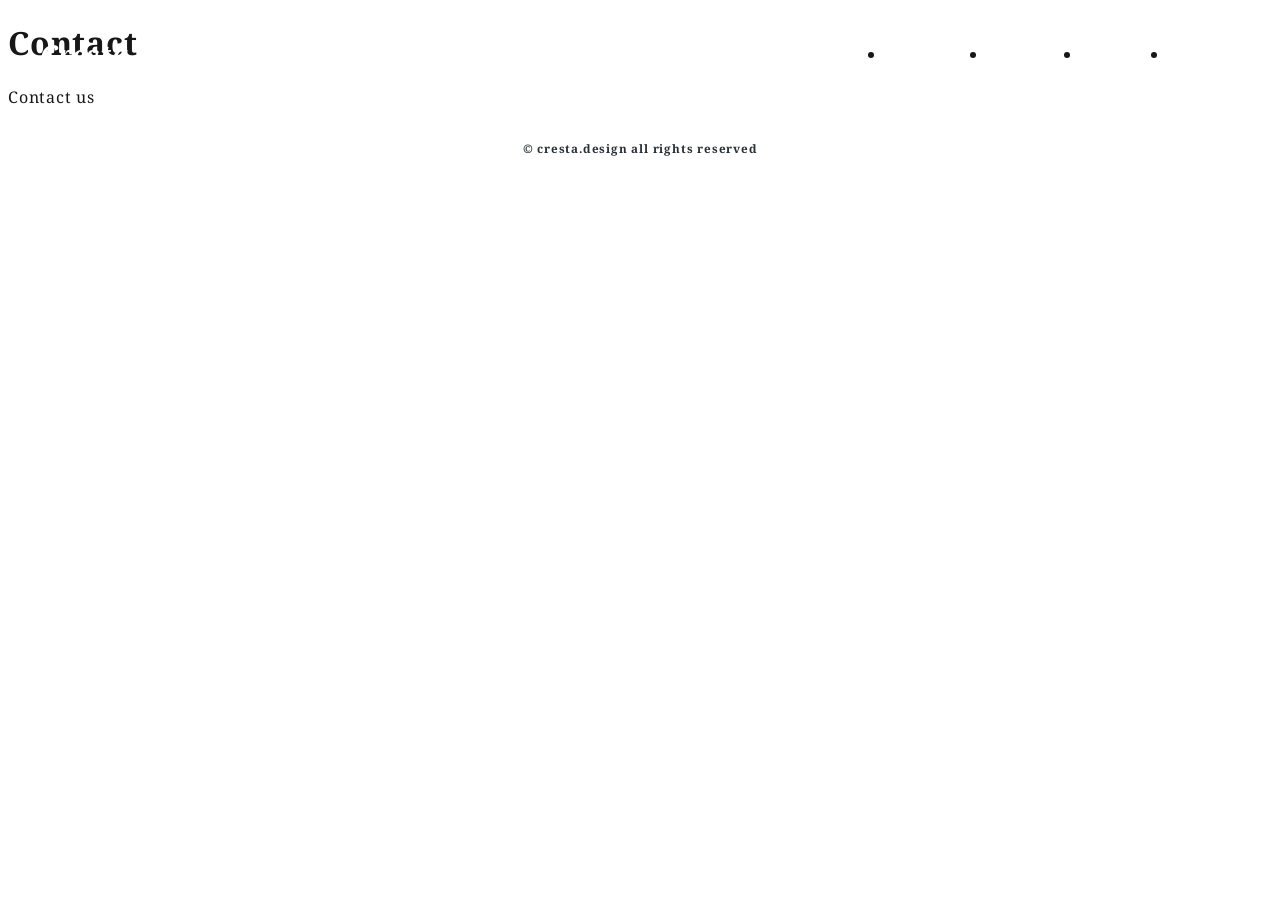
==== contact/index.html @ 28ac99b9 "11/19_5_5:00" ====
<!DOCTYPE html>
<html lang="ja">
<head>
    <meta charset="UTF-8">
    <meta name="viewport" content="width=device-width, initial-scale=1.0">
    <meta http-equiv="X-UA-Compatible" content="ie=edge">
    <title>Cresta Design ｜ お問い合わせ</title>
    <link rel="preconnect" href="https://fonts.googleapis.com">
    <link rel="preconnect" href="https://fonts.gstatic.com" crossorigin>
    <link href="https://fonts.googleapis.com/css2?family=Noto+Serif+JP:wght@200..900&family=Noto+Serif:ital,wght@0,100..900;1,100..900&display=swap" rel="stylesheet">
    <link rel="stylesheet" type ="text/css" href="./css/reset.css"> 
    <link rel="stylesheet" type ="text/css" href="./css/slick.css"/>
    <link rel="stylesheet" href ="../css/contact.css"><!--リセットCSS→CSS --> 
</head>
<body>
       <!--header -->  
<header class="header">
    <div class="header-inner">
        <h1 class="site-title"><a href="../index.html">Cresta Design</a></h1>     
        <nav class="header-nav">

            <ul class="nav-list">
                <li class="nav-item"><a href="#!">Concept</a></li>
                <li class="nav-item"><a href="#!">Service</a></li>
                <li class="nav-item"><a href="#!">Works</a></li>
                <li class="nav-item"><a href="./index.html">Contact</a></li>
            </ul>
        </nav>
        <button class="burger-btn">
            <span class="bar bar_top"></span>
            <span class="bar bar_mid"></span>
            <span class="bar bar_bottom"></span>
        </button>
    </div> 
</header>
<!--//header -->  

<!--main -->  
<main>
    <!--page-title --> 
    <div class="page-title-wrapper">
        <h1 class="page-title">Contact</h1>
        <div class="page-title-bottom">Contact us</div>
    </div>
        <!--//page-title --> 

    <form action="">
    </form>

</main>
<!--//main -->  
<!-- footer-->
    <footer class="footer">
        <small>&copy; cresta.design all rights reserved</small>
    </footer>
<!-- //footer-->

<script src="https://ajax.googleapis.com/ajax/libs/jquery/3.7.1/jquery.min.js"></script>
<script src="js/script.js"></script>
</body>
</html>
---- css/contact.css ----
/*--------------------------*/
/*base
/*--------------------------*/
html{
    font-size:  62.5%;
}
body{
    font-size: 1.6rem;/*多いのが16ｐｘだから*/
    letter-spacing: .05em;/*文字間の隙間を指定するプロパティ*/
    font-family: 'Noto Serif', 'Noto Serif JP', serif;/*htmlの方にlink載せておく*/
    color: #171717;
}
img{/*レスポンシブの時はほとんど指定する*/
    width: 100%;
    vertical-align: bottom;
}

.section-wrapper{
    padding: 100px 0 70px;
}
.section-title{
    max-width: 1000px;
    color: #282F35;
    font-size: 6rem;
    font-style: italic;
    margin: 0 auto 80px;
    padding: 0 20px;/*横のpaddingをつけると画面が小さくなったときにいい感じに空く*/
}
.section-title::after{/*section titleの横の棒,section-titleの横にspanタグを作るような*/
    content: "";/*空にしておく*/
    display: inline-block;
    background-color: #282F35;
    width: 200px;
    height: 5px;
    margin-left: 30px;
    vertical-align: middle;/*横の高さを合わせる*/
}
.section-inner{
    max-width: 1000px;
    margin: 0 auto;
    padding: 0 50px;
}
.section-bottom{
    max-width: 1200px;
    margin: 0 auto;
    font-size: 9rem;
    opacity: .05;
}


.link-btn{
    display: block;
    width: 235px;
    line-height: 60px;
    margin: 0 auto 70px;
    background-color: #f7d43f;
    box-shadow: 0 0 6px #1b1310;
    border-radius: 30px;
    text-align: center;
    color: #171717;
    font-weight: bold;
    text-decoration: none;
    transition: .3s;
}
.link-btn:hover{
    opacity: .7;/*要素の不透明度*/
    transition: .3s;/*0.3秒かけて透明度が変わる*/
}

.text-right{
    text-align: right;
}
.text-white{
    color: #fff;
}
.section-title.text-white::after{
    background-color: #fff;
}

.sp-br{/*パソコン版で改行しないでほしい*/
    display: none;
}


/*---------------------------*/
/*header/**/
/*---------------------------*/
.header{
    padding: 19px 30px;
    position: absolute;
    top: 0;
    left: 0;
    z-index: 1;
    box-sizing: border-box;/*ここですでに上に来ている！*/
    width: 100%;
    transition: .3s;
}
.header-inner{
    display: flex;
    justify-content: space-between;
    align-items:center;
    max-width: 1200px;
    margin: 0 auto;
}
.header-inner a{
    color: #fff;
    text-decoration: none;
    transition: .3s;
    font-weight: bold;
    font-style: italic;
}
.header-inner a:hover{
    opacity: .7;/*要素の不透明度*/
    transition: .3s;/*0.3秒かけて透*/
}
.site-title{
    font-size: 2.6rem;
}
.nav-list{
    display: flex;
}
.nav-item{
    margin-right: 30px;
}
.nav-item:last-of-type{
    margin-right: 0;
}
.burger-btn{
    display: none;
}
.header.fixed{
    position: fixed;
    background-color: #282f35;
    padding: 30px;
    width: 100%;
    transition: .3s;
}

/*---------------------------*/
/*form/**/
/*---------------------------*/


/*---------------------------*/
/*footer*/
/*---------------------------*/
.footer{
    padding: 30px 0;
    text-align: center;
    font-size: 1.4rem;
    font-weight: bold;
    color: #282f35;
}


@media screen and (max-width:768px){
/*---------------------------*/
/*base_sp*/
/*---------------------------*/
.section-wrapper{
    padding: 100px 0 40px;
}
.section-title{
    padding: 0 4vw;
    font-size: 3rem;
    margin-bottom: 50px;
}
.section-title::after{
    width: 90px;
}
.section-inner{
    padding: 0 4vw;/*4vw なんか比率がいい感じになる1：55*/
}
.section-bottom{
    font-size: 4rem;
    padding: 0 4vw;
}

.link-btn{
    margin-bottom: 40px;
}

/*---------------------------*/
/*header_sp*/
/*---------------------------*/
.header{
    padding: 30px 4vw 0;
}
.header-nav{
    display: none;
    position: fixed;
    top: 0;
    left: 0;
    width: 100%;
    height: 100vh;
    background-color: #282f35;
}
.nav-list{
    height: 100%;
    flex-direction: column;
    justify-content: center;
    align-items: center;
}
.nav-item{
    margin: 0 0 30px;
}
.nav-item:last-of-type{
    margin-bottom: 0;
}

.burger-btn{
    display: block;
    position: absolute;
    top: 30px;
    right: 4vw;
}
.burger-btn .bar{
    display: block;
    height: 3px;
    width: 30px;
    background-color: #fff;
    transition:  .3s;
}
.bar_top,
.bar_mid{
    margin-bottom: 8px;
}

.burger-btn.cross .bar_top{/*forハンバーガー*/
    transform: rotate(45deg) translate(8px,8px);
    transition:  .3s;
}
.burger-btn.cross .bar_mid{/*forハンバーガー*/
    opacity: 0;
    transition:  .3s;

}
.burger-btn.cross .bar_bottom{/*forハンバーガー*/
    transform: rotate(-45deg) translate(8px,-8px);
    transition:  .3s;
}
body.noscroll{/*script*/
    overflow: hidden;
}

button{/*???*/
    background-color: transparent;
    border: none;
    cursor: pointer;
    outline: none;
    padding: 0;
    appearance: none;
}
.sp-br{
    display: block;
}
.pc-br{
    display: none;
}
/*---------------------------*/
/*form*/
/*---------------------------*/


}
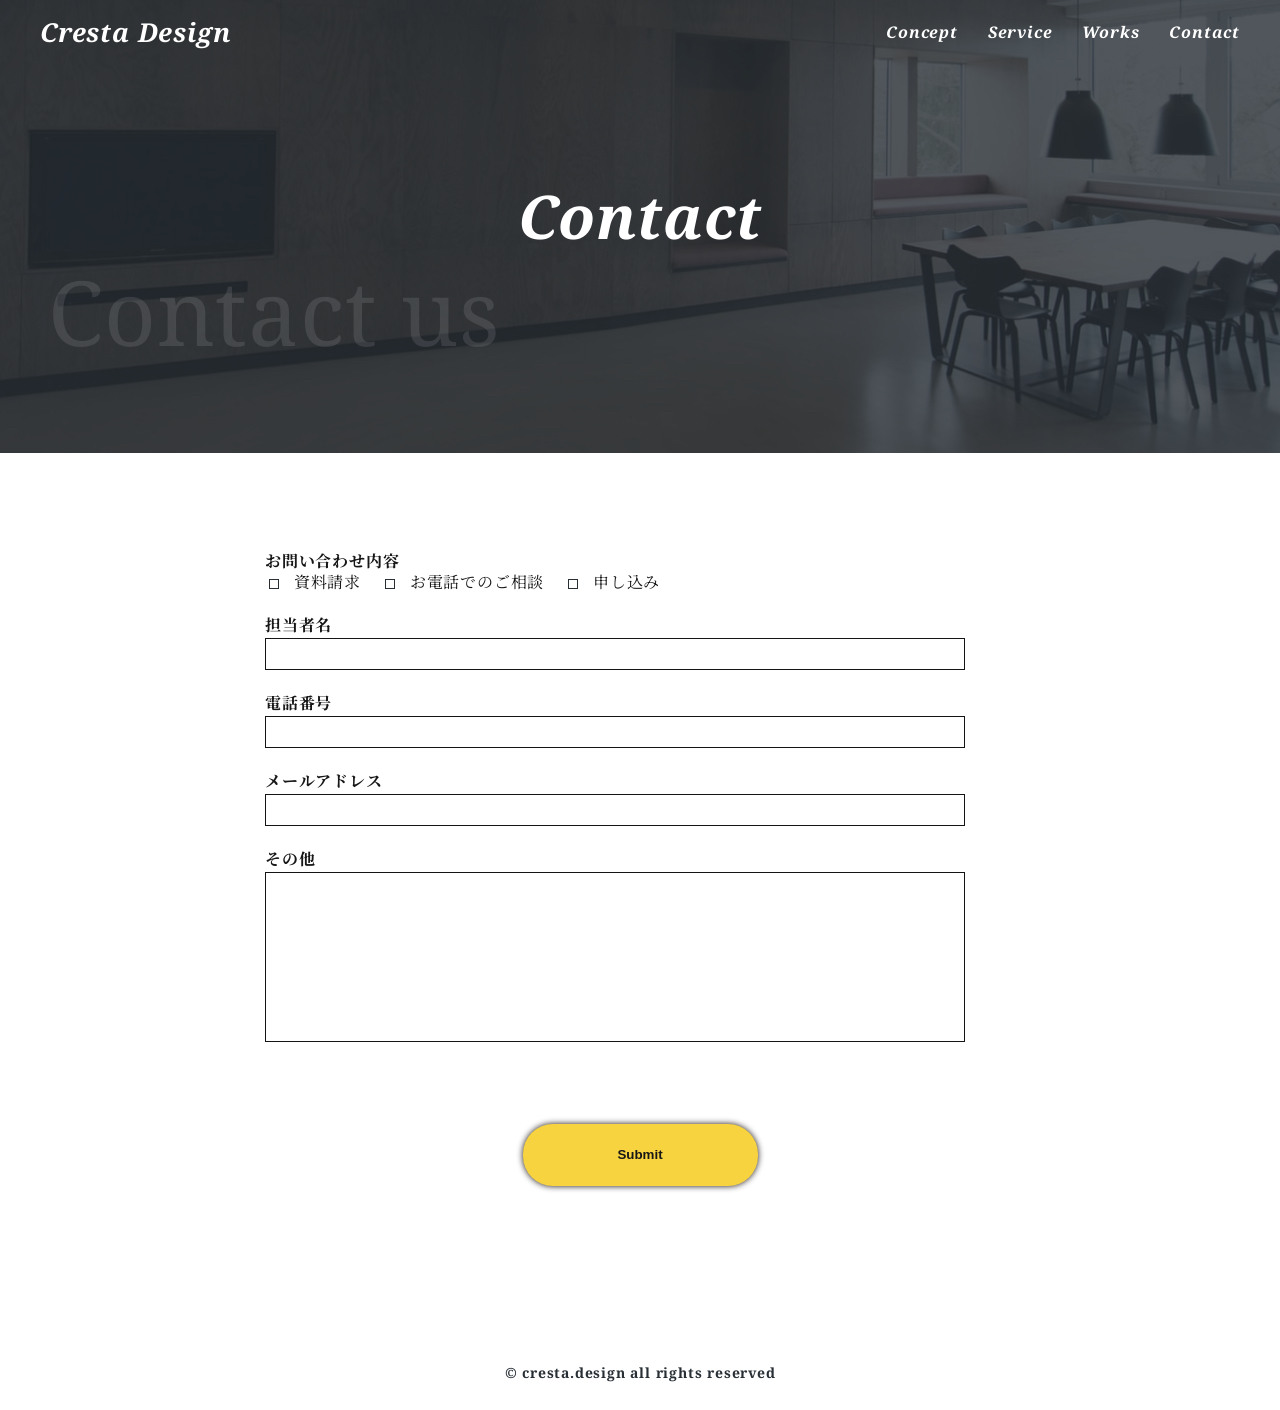
==== commit 8724fe03: "11/29_5_END" ====
--- a/contact/index.html
+++ b/contact/index.html
@@ -8,8 +8,8 @@
     <link rel="preconnect" href="https://fonts.googleapis.com">
     <link rel="preconnect" href="https://fonts.gstatic.com" crossorigin>
     <link href="https://fonts.googleapis.com/css2?family=Noto+Serif+JP:wght@200..900&family=Noto+Serif:ital,wght@0,100..900;1,100..900&display=swap" rel="stylesheet">
-    <link rel="stylesheet" type ="text/css" href="./css/reset.css"> 
-    <link rel="stylesheet" type ="text/css" href="./css/slick.css"/>
+    <link rel="stylesheet" type ="text/css" href="../css/reset.css"> 
+    <link rel="stylesheet" type ="text/css" href="../css/slick.css"/>
     <link rel="stylesheet" href ="../css/contact.css"><!--リセットCSS→CSS --> 
 </head>
 <body>
@@ -23,7 +23,7 @@
                 <li class="nav-item"><a href="#!">Concept</a></li>
                 <li class="nav-item"><a href="#!">Service</a></li>
                 <li class="nav-item"><a href="#!">Works</a></li>
-                <li class="nav-item"><a href="./index.html">Contact</a></li>
+                <li class="nav-item"><a href="../index.html">Contact</a></li>
             </ul>
         </nav>
         <button class="burger-btn">
@@ -44,8 +44,48 @@
     </div>
         <!--//page-title --> 
 
-    <form action="">
+    <!--form -->
+    <form action="" class="form-wrapper">
+        <ul class="form-list">
+            <li class="form-item">
+                <label for="" class="form-label">お問い合わせ内容</label>
+                <ul class="checkbox-list">
+                    <li class="checkbox-item">
+                        <input type="checkbox" class="checkbox" id="document">
+                        <label for="document">資料請求</label>
+                    </li>
+                    <li class="checkbox-item">
+                        <input type="checkbox" class="checkbox" id="phone">
+                       <label for="phone">お電話でのご相談</label>
+                    </li>
+                    <li class="checkbox-item">
+                        <input type="checkbox" class="checkbox" id="application">
+                        <label for="application">申し込み</label>
+                    </li>
+                </ul>
+                
+                
+            </li>
+            <li class="form-item">
+                <label for="" class="form-label">担当者名</label>
+                <input type="text" class="input-text">
+            </li>
+            <li class="form-item">
+                <label for="" class="form-label">電話番号</label>
+                <input type="text" class="input-text">
+            </li>
+            <li class="form-item">
+                <label for="" class="form-label">メールアドレス</label>
+                <input type="text" class="input-text">
+            </li>
+            <li class="form-item">
+                <label for="" class="form-label">その他</label>
+                <textarea name="" id="" cols="30" rows="10"></textarea>
+            </li>
+        </ul>
+        <input type="submit" value="Submit" class="submit-btn">
     </form>
+    <!--//form -->
 
 </main>
 <!--//main -->  
@@ -56,7 +96,8 @@
 <!-- //footer-->
 
 <script src="https://ajax.googleapis.com/ajax/libs/jquery/3.7.1/jquery.min.js"></script>
-<script src="js/script.js"></script>
+<script type="text/javascript" src="../js/slick.js"></script>
+<script src="../js/script.js"></script>
 </body>
 </html>
 
--- a/css/contact.css
+++ b/css/contact.css
@@ -48,7 +48,7 @@
 }
 
 
-.link-btn{
+.submit-btn{
     display: block;
     width: 235px;
     line-height: 60px;
@@ -61,25 +61,14 @@
     font-weight: bold;
     text-decoration: none;
     transition: .3s;
-}
-.link-btn:hover{
+    border: none;
+}
+.submit-btn:hover{
     opacity: .7;/*要素の不透明度*/
     transition: .3s;/*0.3秒かけて透明度が変わる*/
-}
-
-.text-right{
-    text-align: right;
-}
-.text-white{
-    color: #fff;
-}
-.section-title.text-white::after{
-    background-color: #fff;
-}
-
-.sp-br{/*パソコン版で改行しないでほしい*/
-    display: none;
-}
+    cursor: pointer;
+}
+
 
 
 /*---------------------------*/
@@ -89,7 +78,7 @@
     padding: 19px 30px;
     position: absolute;
     top: 0;
-    left: 0;
+    left: 0;/*ここ！！！*/
     z-index: 1;
     box-sizing: border-box;/*ここですでに上に来ている！*/
     width: 100%;
@@ -137,10 +126,94 @@
 }
 
 /*---------------------------*/
+/*page-title
+/*---------------------------*/
+.page-title-wrapper{
+    height: 453px;
+    background-image: url(../img/contact-page-bgi@2x.jpg);
+    background-size: cover;
+    background-position: center 0;
+}
+.page-title{
+    font-size: 6rem;
+    font-weight: bold;
+    font-style: italic;
+    text-align: center;
+    padding-top: 186px;
+    color: #fff;
+}
+.page-title-bottom{
+    font-size: 9rem;
+    color: #fff;
+    opacity: .1;
+    margin: 20px 0 0 48px;
+}
+
+/*---------------------------*/
 /*form/**/
 /*---------------------------*/
-
-
+.form-wrapper{
+    padding: 100px 0 80px;
+}
+.form-list{
+    max-width: 700px;
+    margin: 0 auto 80px;
+    padding: 0px 50px; 
+}
+.form-list,.checkbox-list {
+    list-style: none; /* リストの句読点（黒丸など）を非表示にする */
+    padding-left: 0;  /* デフォルトでつく左側の余白も一緒に削除することが多い */
+}
+.form-item{
+    margin-bottom: 25px;
+}
+.form-item:last-of-type{
+    margin-bottom: 0;
+}
+.form-label{
+    display: block;
+    margin-bottom: 5px;
+    font-weight: bold;
+    }
+input,textarea{
+    resize: none;
+    appearance: none;
+    -webkit-appearance: none;
+    outline: none;
+    border: 1px solid #141414;
+    width: 100%;
+    color: #171717;
+    box-sizing: border-box;
+}
+.input-text{
+    padding: 0 8px;
+    line-height: 30px;
+}
+textarea{
+    height: 170px;
+    padding: 0 8px;
+    line-height: 30px;
+}
+
+.checkbox-list{
+    display: flex;
+}
+.checkbox-item{
+    margin-right: 20px;
+}
+.checkbox-label,
+.checkbox{
+    cursor: pointer;
+}
+.checkbox{
+    border: solid 1px #282f35;
+    height: 10px;
+    width: 10px;
+    margin-right: 10px;
+}
+.checkbox:checked{
+    background-color: #333;
+}
 /*---------------------------*/
 /*footer*/
 /*---------------------------*/
@@ -157,28 +230,7 @@
 /*---------------------------*/
 /*base_sp*/
 /*---------------------------*/
-.section-wrapper{
-    padding: 100px 0 40px;
-}
-.section-title{
-    padding: 0 4vw;
-    font-size: 3rem;
-    margin-bottom: 50px;
-}
-.section-title::after{
-    width: 90px;
-}
-.section-inner{
-    padding: 0 4vw;/*4vw なんか比率がいい感じになる1：55*/
-}
-.section-bottom{
-    font-size: 4rem;
-    padding: 0 4vw;
-}
-
-.link-btn{
-    margin-bottom: 40px;
-}
+
 
 /*---------------------------*/
 /*header_sp*/
@@ -260,6 +312,10 @@
 /*---------------------------*/
 /*form*/
 /*---------------------------*/
-
-
+.checkbox-list{
+    display: block;
+}
+.checkbox-item{
+    margin-right: 0;
+}
 }
